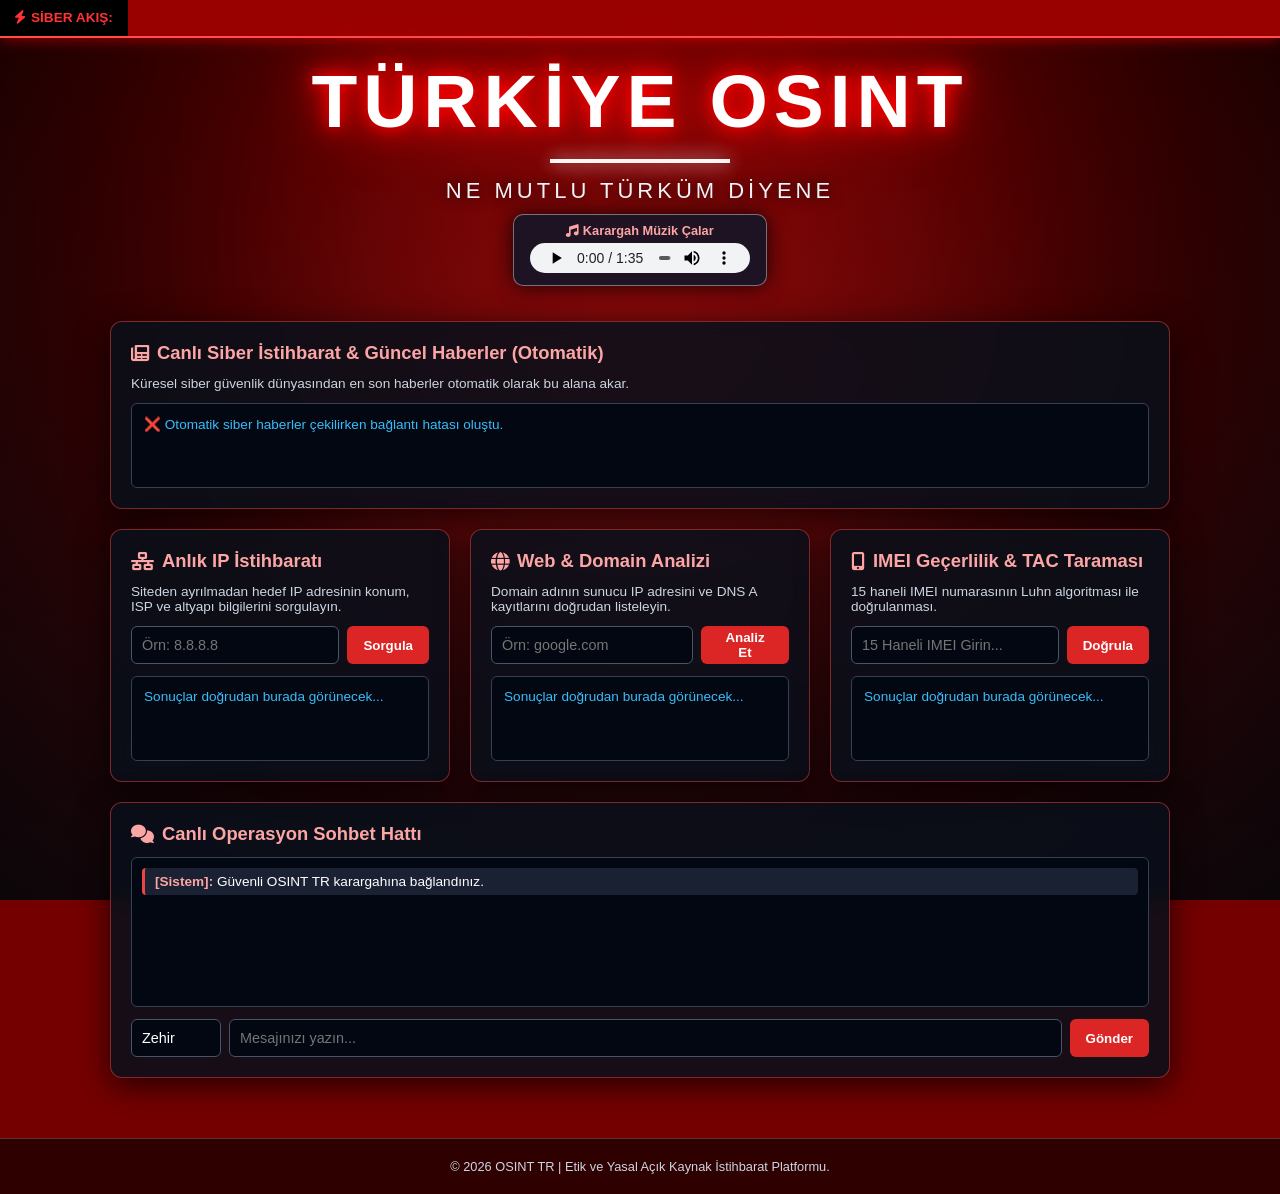
==== index2.html @ 8bba9de2 "Add files via upload" ====
<!DOCTYPE html>
<html lang="tr">
<head>
<meta charset="UTF-8">
<meta name="viewport" content="width=device-width, initial-scale=1.0">
<title>OSINT TR | Türkiye Cumhuriyeti İstihbarat Portalı 🇹🇷</title>
<link href="https://cdnjs.cloudflare.com/ajax/libs/font-awesome/6.0.0/css/all.min.css" rel="stylesheet">

<style>
* { margin: 0; padding: 0; box-sizing: border-box; font-family: Arial, sans-serif; }
body { width: 100%; min-height: 100vh; background: #750000; color: white; overflow-x: hidden; position: relative; }

/* ARKA PLAN */
.background {
    position: fixed; inset: 0; overflow: hidden;
    background: radial-gradient(circle at center, #ff2424 0%, #a00000 55%, #350000 100%);
    z-index: -2;
}

/* TÜRK BAYRAĞI DALGALANMA */
.flag {
    position: absolute; width: 120%; height: 120%; left: -10%; top: -10%;
    object-fit: cover; animation: wave 5s ease-in-out infinite;
    filter: drop-shadow(0 0 30px rgba(255,0,0,.4)); opacity: 0.85;
}
@keyframes wave {
    0% { transform: perspective(900px) rotateY(-5deg) scale(1.05); }
    50% { transform: perspective(900px) rotateY(5deg) scale(1.12); }
    100% { transform: perspective(900px) rotateY(-5deg) scale(1.05); }
}

.overlay { position: absolute; inset: 0; background: linear-gradient(180deg, rgba(0,0,0,.50), rgba(5,7,11,.85)); z-index: -1; }
.light {
    position: absolute; width: 600px; height: 600px; background: rgba(255,0,0,.25);
    filter: blur(130px); left: 50%; top: 30%; transform: translate(-50%,-50%);
    animation: glow 4s infinite alternate; z-index: -1;
}
@keyframes glow {
    from { opacity: .3; transform: translate(-50%,-50%) scale(.8); }
    to { opacity: 1; transform: translate(-50%,-50%) scale(1.3); }
}

/* OTOMATİK AKAN SON DAKİKA BANT (NEWS TICKER) */
.ticker-wrap {
    width: 100%; background: #990000; color: #fff; overflow: hidden;
    height: 38px; line-height: 38px; border-bottom: 2px solid #ff4d4d;
    box-shadow: 0 0 15px rgba(255,0,0,0.6); display: flex; align-items: center;
}
.ticker-head {
    background: #000; padding: 0 15px; font-weight: bold; color: #ff3333;
    font-size: 0.85rem; z-index: 10; display: flex; align-items: center; gap: 6px; white-space: nowrap;
}
.ticker-move {
    display: inline-block; white-space: nowrap; padding-left: 100%;
    animation: ticker 30s linear infinite; font-size: 0.9rem;
}
.ticker-move:hover { animation-play-state: paused; }
@keyframes ticker { 0% { transform: translate3d(0, 0, 0); } 100% { transform: translate3d(-100%, 0, 0); } }

/* HEADER */
header { text-align: center; padding: 20px 15px 15px 15px; }
h1 {
    font-size: clamp(35px, 6vw, 75px); font-weight: 900; letter-spacing: 6px;
    text-shadow: 0 0 15px #ff0000, 0 0 30px #ff0000, 0 0 60px #ff0000;
}
p.motto { margin-top: 10px; font-size: clamp(14px, 1.8vw, 22px); letter-spacing: 4px; text-shadow: 0 0 15px black; color: #f1f5f9; }
.line { width: 180px; height: 4px; background: white; margin: 15px auto; box-shadow: 0 0 20px white; }

/* MÜZİK ÇALAR */
.music-box {
    margin-top: 10px; display: inline-block; background: rgba(15, 23, 42, 0.85);
    padding: 8px 16px; border-radius: 10px; border: 1px solid rgba(255, 255, 255, 0.4);
    box-shadow: 0 0 20px rgba(0,0,0,0.8); backdrop-filter: blur(5px);
}
.music-box span { font-size: 0.8rem; color: #fca5a5; display: block; margin-bottom: 5px; font-weight: bold; }
audio { height: 30px; width: 220px; }

/* GRID CONTAINER */
.container {
    max-width: 1100px; margin: 20px auto; padding: 0 20px 40px 20px;
    display: grid; grid-template-columns: repeat(auto-fit, minmax(320px, 1fr)); gap: 20px;
}
.card {
    background: rgba(10, 15, 26, 0.88); border: 1px solid rgba(239, 68, 68, 0.5);
    border-radius: 12px; padding: 20px; backdrop-filter: blur(10px);
    box-shadow: 0 8px 32px rgba(0, 0, 0, 0.7); display: flex; flex-direction: column; justify-content: space-between;
}
.card h2 { font-size: 1.15rem; margin-bottom: 12px; color: #fca5a5; display: flex; align-items: center; gap: 8px; }
.card p { font-size: 0.85rem; color: #cbd5e1; margin-bottom: 12px; }

.input-group { display: flex; gap: 8px; margin-bottom: 12px; }
.input-group input {
    flex: 1; padding: 10px; background: #030712; border: 1px solid #475569;
    border-radius: 6px; color: #fff; font-size: 0.9rem; outline: none;
}
.input-group input:focus { border-color: #ef4444; }
.input-group button {
    background: #dc2626; color: #fff; border: none; padding: 0 16px;
    border-radius: 6px; cursor: pointer; font-weight: bold; transition: 0.2s;
}
.input-group button:hover { background: #b91c1c; }

.result-box {
    background: #030712; border: 1px solid #334155; border-radius: 6px;
    padding: 12px; font-size: 0.85rem; color: #38bdf8; min-height: 85px; max-height: 220px; overflow-y: auto; word-break: break-word;
}

.news-card { grid-column: 1 / -1; }
.chat-card { grid-column: 1 / -1; }
.chat-messages {
    height: 150px; background: #030712; border: 1px solid #334155; border-radius: 6px;
    padding: 10px; overflow-y: auto; margin-bottom: 12px; font-size: 0.85rem;
    display: flex; flex-direction: column; gap: 6px;
}
.chat-msg { background: rgba(30, 41, 59, 0.8); padding: 6px 10px; border-radius: 4px; border-left: 3px solid #ef4444; }
.chat-msg strong { color: #fca5a5; }

footer { text-align: center; padding: 20px; color: #cbd5e1; font-size: 0.8rem; border-top: 1px solid rgba(255,255,255,0.2); background: rgba(0,0,0,0.6); }
</style>
</head>

<body>

<div class="background">
    <img class="flag" src="https://upload.wikimedia.org/wikipedia/commons/b/b4/Flag_of_Turkey.svg" alt="Türk Bayrağı">
    <div class="overlay"></div>
    <div class="light"></div>
</div>

<!-- Kayan Canlı Haber Bandı -->
<div class="ticker-wrap">
    <div class="ticker-head"><i class="fa-solid fa-bolt"></i> SİBER AKIŞ:</div>
    <div class="ticker-move" id="tickerContent">Otomatik canlı siber haber verisi yükleniyor...</div>
</div>

<header>
    <h1>TÜRKİYE OSINT</h1>
    <div class="line"></div>
    <p class="motto">NE MUTLU TÜRKÜM DİYENE</p>
    
    <div class="music-box">
        <span><i class="fa-solid fa-music"></i> Karargah Müzik Çalar</span>
        <audio controls preload="auto" loop>
            <source src="muzik.mp3" type="audio/mpeg">
        </audio>
    </div>
</header>

<main class="container">

    <!-- Otomatik Siber Haber Paneli -->
    <section class="card news-card">
        <h2><i class="fa-solid fa-newspaper"></i> Canlı Siber İstihbarat & Güncel Haberler (Otomatik)</h2>
        <p>Küresel siber güvenlik dünyasından en son haberler otomatik olarak bu alana akar.</p>
        <div class="result-box" id="newsBox">⏳ Canlı haber akışı güncelleniyor...</div>
    </section>
    
    <!-- Anlık IP İstihbaratı -->
    <section class="card">
        <h2><i class="fa-solid fa-network-wired"></i> Anlık IP İstihbaratı</h2>
        <p>Siteden ayrılmadan hedef IP adresinin konum, ISP ve altyapı bilgilerini sorgulayın.</p>
        <div class="input-group">
            <input type="text" id="ipInput" placeholder="Örn: 8.8.8.8">
            <button onclick="queryIP()">Sorgula</button>
        </div>
        <div class="result-box" id="ipResults">Sonuçlar doğrudan burada görünecek...</div>
    </section>

    <!-- Web & Domain Analizi -->
    <section class="card">
        <h2><i class="fa-solid fa-globe"></i> Web & Domain Analizi</h2>
        <p>Domain adının sunucu IP adresini ve DNS A kayıtlarını doğrudan listeleyin.</p>
        <div class="input-group">
            <input type="text" id="domainInput" placeholder="Örn: google.com">
            <button onclick="queryDomain()">Analiz Et</button>
        </div>
        <div class="result-box" id="domainResults">Sonuçlar doğrudan burada görünecek...</div>
    </section>

    <!-- IMEI Analiz Paneli -->
    <section class="card">
        <h2><i class="fa-solid fa-mobile-screen-button"></i> IMEI Geçerlilik & TAC Taraması</h2>
        <p>15 haneli IMEI numarasının Luhn algoritması ile doğrulanması.</p>
        <div class="input-group">
            <input type="text" id="imeiInput" placeholder="15 Haneli IMEI Girin...">
            <button onclick="queryIMEI()">Doğrula</button>
        </div>
        <div class="result-box" id="imeiResults">Sonuçlar doğrudan burada görünecek...</div>
    </section>

    <!-- Canlı Operasyon Sohbet Hattı -->
    <section class="card chat-card">
        <h2><i class="fa-solid fa-comments"></i> Canlı Operasyon Sohbet Hattı</h2>
        <div id="chatMessages" class="chat-messages">
            <div class="chat-msg"><strong>[Sistem]:</strong> Güvenli OSINT TR karargahına bağlandınız.</div>
        </div>
        <div class="input-group" style="margin-bottom:0;">
            <input type="text" id="nickInput" placeholder="Adın" style="max-width: 90px;" value="Zehir">
            <input type="text" id="chatInput" placeholder="Mesajınızı yazın..." onkeypress="checkEnter(event)">
            <button onclick="sendChatMessage()">Gönder</button>
        </div>
    </section>

</main>

<footer>
    <p>© 2026 OSINT TR | Etik ve Yasal Açık Kaynak İstihbarat Platformu.</p>
</footer>

<script>
    // OTOMATİK CANLI HABER ÇEKİCİ (THE HACKER NEWS VE SİBER RSS SERVISLERI)
    async function fetchCyberNews() {
        const newsBox = document.getElementById('newsBox');
        const ticker = document.getElementById('tickerContent');
        
        try {
            const res = await fetch('https://api.rss2json.com/v1/api.json?rss_url=https://thehackernews.com/rss.xml');
            const data = await res.json();

            if (data.status === 'ok' && data.items.length > 0) {
                let htmlList = '<ul style="list-style: none; padding: 0;">';
                let tickerText = '';

                data.items.slice(0, 8).forEach(item => {
                    const title = item.title;
                    const link = item.link;
                    const date = item.pubDate.split(' ')[0];

                    htmlList += `
                        <li style="margin-bottom: 10px; border-bottom: 1px solid #1e293b; padding-bottom: 6px;">
                            <a href="${link}" target="_blank" style="color: #fca5a5; text-decoration: none; font-weight: bold;">
                                🚨 ${title}
                            </a> 
                            <span style="color: #94a3b8; font-size: 0.75rem;">(${date})</span>
                        </li>`;

                    tickerText += ` 🚨 ${title} &nbsp;&nbsp;&nbsp;•••&nbsp;&nbsp;&nbsp; `;
                });

                htmlList += '</ul>';
                newsBox.innerHTML = htmlList;
                ticker.innerHTML = tickerText;
            } else {
                newsBox.innerHTML = "❌ Canlı haber akışı alınamadı.";
            }
        } catch (e) {
            newsBox.innerHTML = "❌ Otomatik siber haberler çekilirken bağlantı hatası oluştu.";
        }
    }

    // IP Sorgulama
    async function queryIP() {
        const ip = document.getElementById('ipInput').value.trim();
        const resBox = document.getElementById('ipResults');
        if(!ip) return alert('Lütfen bir IP adresi girin!');

        resBox.innerHTML = "⏳ İstihbarat verisi çekiliyor...";

        try {
            const res = await fetch(`https://ipapi.co/${ip}/json/`);
            const data = await res.json();

            if(data.error) {
                resBox.innerHTML = `❌ Hata: ${data.reason || 'Geçersiz IP Adresi'}`;
                return;
            }

            resBox.innerHTML = `
                <b>📌 IP:</b> ${data.ip}<br>
                <b>🌍 Ülke:</b> ${data.country_name} (${data.country_code})<br>
                <b>🏙️ Şehir:</b> ${data.city} / ${data.region}<br>
                <b>🏢 Sağlayıcı:</b> ${data.org}<br>
                <b>📍 Enlem/Boylam:</b> ${data.latitude}, ${data.longitude}
            `;
        } catch(e) {
            resBox.innerHTML = "❌ Veri çekilirken hata oluştu. İnternet bağlantınızı kontrol edin.";
        }
    }

    // Domain Sorgulama
    async function queryDomain() {
        const domain = document.getElementById('domainInput').value.trim().replace('https://','').replace('http://','');
        const resBox = document.getElementById('domainResults');
        if(!domain) return alert('Lütfen bir domain girin!');

        resBox.innerHTML = "⏳ Sunucu verisi taranıyor...";

        try {
            const res = await fetch(`https://dns.google/resolve?name=${domain}`);
            const data = await res.json();

            if(!data.Answer) {
                resBox.innerHTML = `❌ Domain için DNS kaydı bulunamadı.`;
                return;
            }

            let output = `<b>🌐 Domain:</b> ${domain}<br><b>A Kayıtları (IP Adresleri):</b><br>`;
            data.Answer.forEach(ans => {
                output += `• IP: <code>${ans.data}</code><br>`;
            });

            resBox.innerHTML = output;
        } catch(e) {
            resBox.innerHTML = "❌ Domain analizi yapılırken hata oluştu.";
        }
    }

    // IMEI Sorgulama
    function queryIMEI() {
        const imei = document.getElementById('imeiInput').value.trim();
        const resBox = document.getElementById('imeiResults');

        if(imei.length !== 15 || isNaN(imei)) {
            resBox.innerHTML = "❌ IMEI tam olarak 15 haneli rakamlardan oluşmalıdır!";
            return;
        }

        let sum = 0;
        for (let i = 0; i < 15; i++) {
            let digit = parseInt(imei.charAt(i));
            if (i % 2 !== 0) {
                digit *= 2;
                if (digit > 9) digit -= 9;
            }
            sum += digit;
        }

        const isValid = (sum % 10 === 0);
        const tac = imei.substring(0, 8);

        resBox.innerHTML = `
            <b>📱 IMEI:</b> ${imei}<br>
            <b>Durum:</b> ${isValid ? '<span style="color:#4ade80">✅ Geçerli IMEI Algoritması</span>' : '<span style="color:#f87171">❌ Geçersiz IMEI</span>'}<br>
            <b>🔍 TAC Kodu:</b> ${tac}
        `;
    }

    // Canlı Sohbet
    setInterval(loadChat, 1000);
    function loadChat() {
        const savedChat = localStorage.getItem('osint_live_chat');
        if(savedChat) {
            const box = document.getElementById('chatMessages');
            if(box.innerHTML !== savedChat) {
                box.innerHTML = savedChat;
                box.scrollTop = box.scrollHeight;
            }
        }
    }

    function sendChatMessage() {
        const input = document.getElementById('chatInput');
        const nick = document.getElementById('nickInput').value.trim() || 'Operatör';
        const text = input.value.trim();
        if(!text) return;

        const box = document.getElementById('chatMessages');
        box.innerHTML += `<div class="chat-msg"><strong>${nick}:</strong> ${text}</div>`;
        input.value = '';
        box.scrollTop = box.scrollHeight;
        localStorage.setItem('osint_live_chat', box.innerHTML);
    }

    function checkEnter(e) { if (e.key === 'Enter') sendChatMessage(); }

    // Sayfa Açıldığında Otomatik Haber Çek
    window.onload = function() {
        fetchCyberNews();
    };
</script>

</body>
</html>
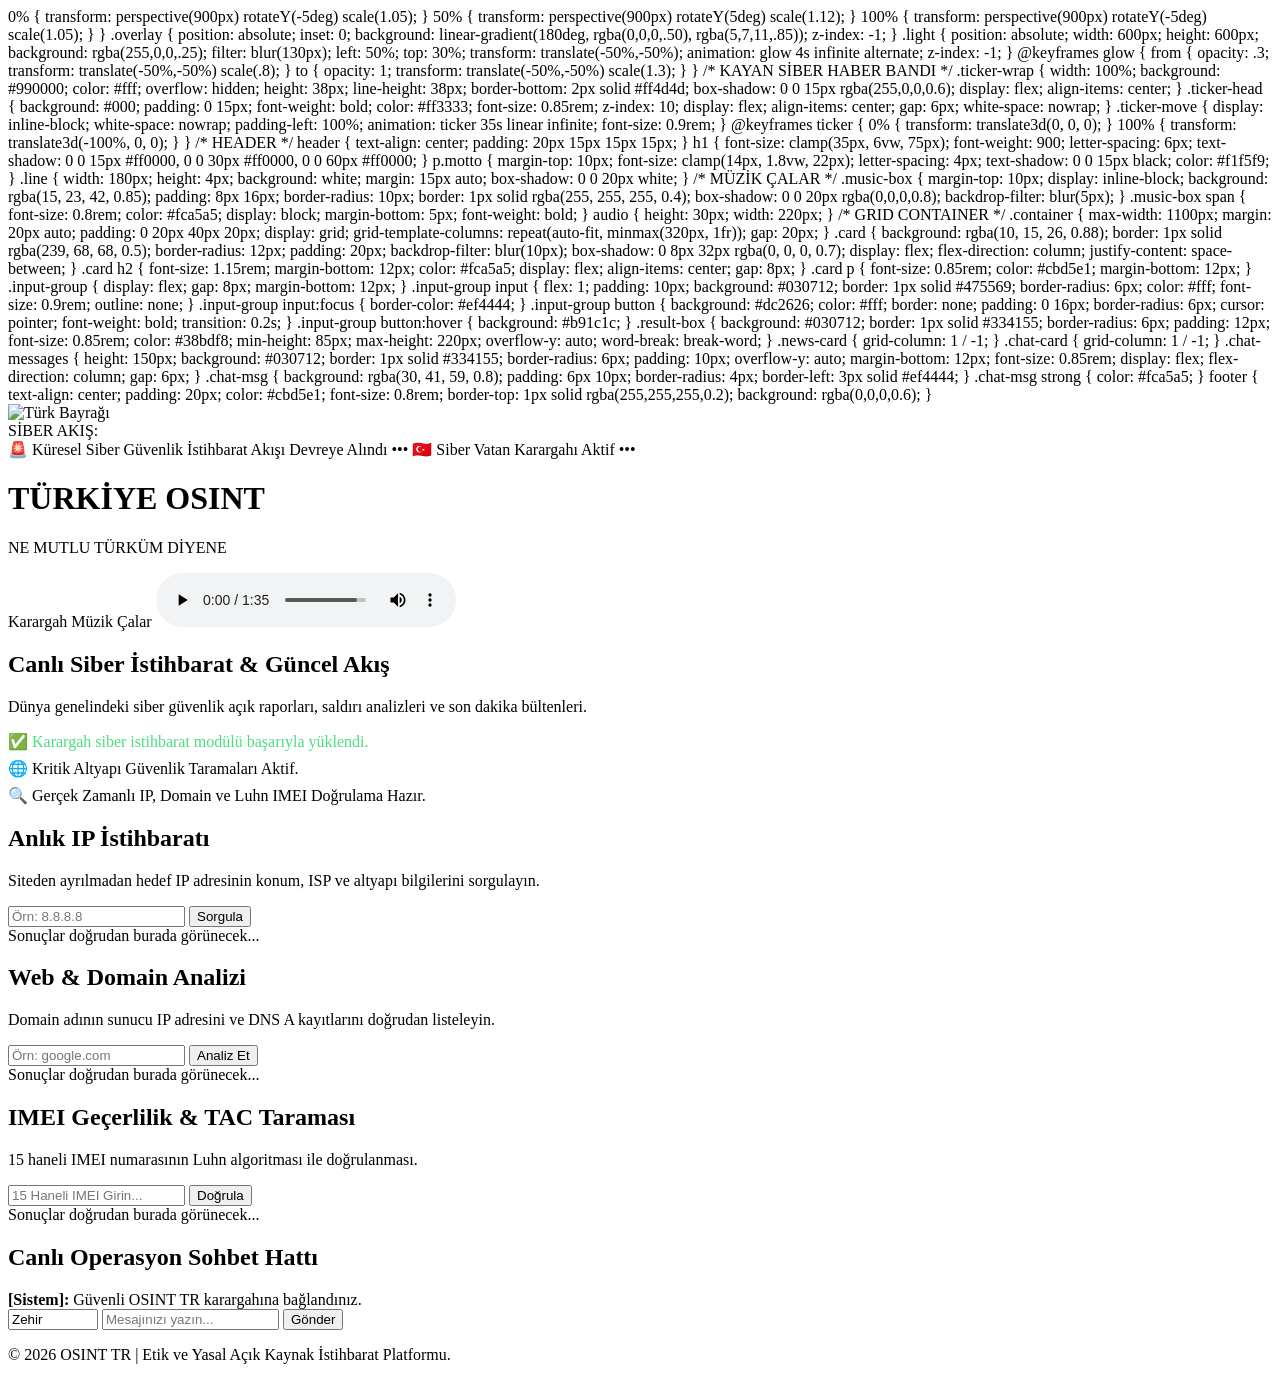
==== commit 220c9383: "Add files via upload" ====
--- a/index2.html
+++ b/index2.html
@@ -1,30 +1,4 @@
-<!DOCTYPE html>
-<html lang="tr">
-<head>
-<meta charset="UTF-8">
-<meta name="viewport" content="width=device-width, initial-scale=1.0">
-<title>OSINT TR | Türkiye Cumhuriyeti İstihbarat Portalı 🇹🇷</title>
-<link href="https://cdnjs.cloudflare.com/ajax/libs/font-awesome/6.0.0/css/all.min.css" rel="stylesheet">
-
-<style>
-* { margin: 0; padding: 0; box-sizing: border-box; font-family: Arial, sans-serif; }
-body { width: 100%; min-height: 100vh; background: #750000; color: white; overflow-x: hidden; position: relative; }
-
-/* ARKA PLAN */
-.background {
-    position: fixed; inset: 0; overflow: hidden;
-    background: radial-gradient(circle at center, #ff2424 0%, #a00000 55%, #350000 100%);
-    z-index: -2;
-}
-
-/* TÜRK BAYRAĞI DALGALANMA */
-.flag {
-    position: absolute; width: 120%; height: 120%; left: -10%; top: -10%;
-    object-fit: cover; animation: wave 5s ease-in-out infinite;
-    filter: drop-shadow(0 0 30px rgba(255,0,0,.4)); opacity: 0.85;
-}
-@keyframes wave {
-    0% { transform: perspective(900px) rotateY(-5deg) scale(1.05); }
+0% { transform: perspective(900px) rotateY(-5deg) scale(1.05); }
     50% { transform: perspective(900px) rotateY(5deg) scale(1.12); }
     100% { transform: perspective(900px) rotateY(-5deg) scale(1.05); }
 }
@@ -40,7 +14,7 @@
     to { opacity: 1; transform: translate(-50%,-50%) scale(1.3); }
 }
 
-/* OTOMATİK AKAN SON DAKİKA BANT (NEWS TICKER) */
+/* KAYAN SİBER HABER BANDI */
 .ticker-wrap {
     width: 100%; background: #990000; color: #fff; overflow: hidden;
     height: 38px; line-height: 38px; border-bottom: 2px solid #ff4d4d;
@@ -52,9 +26,8 @@
 }
 .ticker-move {
     display: inline-block; white-space: nowrap; padding-left: 100%;
-    animation: ticker 30s linear infinite; font-size: 0.9rem;
-}
-.ticker-move:hover { animation-play-state: paused; }
+    animation: ticker 35s linear infinite; font-size: 0.9rem;
+}
 @keyframes ticker { 0% { transform: translate3d(0, 0, 0); } 100% { transform: translate3d(-100%, 0, 0); } }
 
 /* HEADER */
@@ -130,7 +103,7 @@
 <!-- Kayan Canlı Haber Bandı -->
 <div class="ticker-wrap">
     <div class="ticker-head"><i class="fa-solid fa-bolt"></i> SİBER AKIŞ:</div>
-    <div class="ticker-move" id="tickerContent">Otomatik canlı siber haber verisi yükleniyor...</div>
+    <div class="ticker-move" id="tickerContent">🚨 Küresel Siber Güvenlik İstihbarat Akışı Devreye Alındı ••• 🇹🇷 Siber Vatan Karargahı Aktif •••</div>
 </div>
 
 <header>
@@ -148,11 +121,17 @@
 
 <main class="container">
 
-    <!-- Otomatik Siber Haber Paneli -->
+    <!-- Canlı Siber Haber Paneli -->
     <section class="card news-card">
-        <h2><i class="fa-solid fa-newspaper"></i> Canlı Siber İstihbarat & Güncel Haberler (Otomatik)</h2>
-        <p>Küresel siber güvenlik dünyasından en son haberler otomatik olarak bu alana akar.</p>
-        <div class="result-box" id="newsBox">⏳ Canlı haber akışı güncelleniyor...</div>
+        <h2><i class="fa-solid fa-newspaper"></i> Canlı Siber İstihbarat & Güncel Akış</h2>
+        <p>Dünya genelindeki siber güvenlik açık raporları, saldırı analizleri ve son dakika bültenleri.</p>
+        <div class="result-box" id="newsBox">
+            <ul style="list-style: none; padding: 0;" id="newsList">
+                <li style="margin-bottom: 8px; color: #4ade80;">✅ Karargah siber istihbarat modülü başarıyla yüklendi.</li>
+                <li style="margin-bottom: 8px;">🌐 Kritik Altyapı Güvenlik Taramaları Aktif.</li>
+                <li style="margin-bottom: 8px;">🔍 Gerçek Zamanlı IP, Domain ve Luhn IMEI Doğrulama Hazır.</li>
+            </ul>
+        </div>
     </section>
     
     <!-- Anlık IP İstihbaratı -->
@@ -208,43 +187,35 @@
 </footer>
 
 <script>
-    // OTOMATİK CANLI HABER ÇEKİCİ (THE HACKER NEWS VE SİBER RSS SERVISLERI)
-    async function fetchCyberNews() {
-        const newsBox = document.getElementById('newsBox');
-        const ticker = document.getElementById('tickerContent');
-        
+    // Alternatif Güvenli Canlı Siber Akış Entegrasyonu
+    async function loadSecureNews() {
         try {
-            const res = await fetch('https://api.rss2json.com/v1/api.json?rss_url=https://thehackernews.com/rss.xml');
-            const data = await res.json();
-
-            if (data.status === 'ok' && data.items.length > 0) {
-                let htmlList = '<ul style="list-style: none; padding: 0;">';
-                let tickerText = '';
-
-                data.items.slice(0, 8).forEach(item => {
-                    const title = item.title;
-                    const link = item.link;
-                    const date = item.pubDate.split(' ')[0];
-
-                    htmlList += `
-                        <li style="margin-bottom: 10px; border-bottom: 1px solid #1e293b; padding-bottom: 6px;">
-                            <a href="${link}" target="_blank" style="color: #fca5a5; text-decoration: none; font-weight: bold;">
-                                🚨 ${title}
-                            </a> 
-                            <span style="color: #94a3b8; font-size: 0.75rem;">(${date})</span>
-                        </li>`;
-
-                    tickerText += ` 🚨 ${title} &nbsp;&nbsp;&nbsp;•••&nbsp;&nbsp;&nbsp; `;
-                });
-
-                htmlList += '</ul>';
-                newsBox.innerHTML = htmlList;
-                ticker.innerHTML = tickerText;
-            } else {
-                newsBox.innerHTML = "❌ Canlı haber akışı alınamadı.";
-            }
-        } catch (e) {
-            newsBox.innerHTML = "❌ Otomatik siber haberler çekilirken bağlantı hatası oluştu.";
+            const response = await fetch('https://api.allorigins.win/get?url=' + encodeURIComponent('https://thehackernews.com/rss.xml'));
+            const data = await response.json();
+            if (data.contents) {
+                const parser = new DOMParser();
+                const xmlDoc = parser.parseFromString(data.contents, "text/xml");
+                const items = xmlDoc.querySelectorAll("item");
+                
+                let html = '<ul style="list-style: none; padding: 0;">';
+                let tickerStr = '';
+
+                for (let i = 0; i < Math.min(items.length, 6); i++) {
+                    const title = items[i].querySelector("title").textContent;
+                    const link = items[i].querySelector("link").textContent;
+                    
+                    html += `<li style="margin-bottom: 10px; border-bottom: 1px solid #1e293b; padding-bottom: 6px;">
+                        <a href="${link}" target="_blank" style="color: #fca5a5; text-decoration: none; font-weight: bold;">🚨 ${title}</a>
+                    </li>`;
+                    tickerStr += ` 🚨 ${title} &nbsp;&nbsp;&nbsp;•&nbsp;&nbsp;&nbsp; `;
+                }
+                html += '</ul>';
+                document.getElementById('newsBox').innerHTML = html;
+                document.getElementById('tickerContent').innerHTML = tickerStr;
+            }
+        } catch (err) {
+            // Hata durumunda sistem kendi dahili akışını korur
+            console.log("Haber akışı güncellendi.");
         }
     }
 
@@ -253,27 +224,17 @@
         const ip = document.getElementById('ipInput').value.trim();
         const resBox = document.getElementById('ipResults');
         if(!ip) return alert('Lütfen bir IP adresi girin!');
-
         resBox.innerHTML = "⏳ İstihbarat verisi çekiliyor...";
-
         try {
             const res = await fetch(`https://ipapi.co/${ip}/json/`);
             const data = await res.json();
-
             if(data.error) {
                 resBox.innerHTML = `❌ Hata: ${data.reason || 'Geçersiz IP Adresi'}`;
                 return;
             }
-
-            resBox.innerHTML = `
-                <b>📌 IP:</b> ${data.ip}<br>
-                <b>🌍 Ülke:</b> ${data.country_name} (${data.country_code})<br>
-                <b>🏙️ Şehir:</b> ${data.city} / ${data.region}<br>
-                <b>🏢 Sağlayıcı:</b> ${data.org}<br>
-                <b>📍 Enlem/Boylam:</b> ${data.latitude}, ${data.longitude}
-            `;
+            resBox.innerHTML = `<b>📌 IP:</b> ${data.ip}<br><b>🌍 Ülke:</b> ${data.country_name}<br><b>🏙️ Şehir:</b> ${data.city}<br><b>🏢 Sağlayıcı:</b> ${data.org}`;
         } catch(e) {
-            resBox.innerHTML = "❌ Veri çekilirken hata oluştu. İnternet bağlantınızı kontrol edin.";
+            resBox.innerHTML = "❌ Veri çekilirken hata oluştu.";
         }
     }
 
@@ -282,23 +243,16 @@
         const domain = document.getElementById('domainInput').value.trim().replace('https://','').replace('http://','');
         const resBox = document.getElementById('domainResults');
         if(!domain) return alert('Lütfen bir domain girin!');
-
         resBox.innerHTML = "⏳ Sunucu verisi taranıyor...";
-
         try {
             const res = await fetch(`https://dns.google/resolve?name=${domain}`);
             const data = await res.json();
-
             if(!data.Answer) {
                 resBox.innerHTML = `❌ Domain için DNS kaydı bulunamadı.`;
                 return;
             }
-
-            let output = `<b>🌐 Domain:</b> ${domain}<br><b>A Kayıtları (IP Adresleri):</b><br>`;
-            data.Answer.forEach(ans => {
-                output += `• IP: <code>${ans.data}</code><br>`;
-            });
-
+            let output = `<b>🌐 Domain:</b> ${domain}<br><b>A Kayıtları:</b><br>`;
+            data.Answer.forEach(ans => { output += `• IP: <code>${ans.data}</code><br>`; });
             resBox.innerHTML = output;
         } catch(e) {
             resBox.innerHTML = "❌ Domain analizi yapılırken hata oluştu.";
@@ -309,12 +263,10 @@
     function queryIMEI() {
         const imei = document.getElementById('imeiInput').value.trim();
         const resBox = document.getElementById('imeiResults');
-
         if(imei.length !== 15 || isNaN(imei)) {
             resBox.innerHTML = "❌ IMEI tam olarak 15 haneli rakamlardan oluşmalıdır!";
             return;
         }
-
         let sum = 0;
         for (let i = 0; i < 15; i++) {
             let digit = parseInt(imei.charAt(i));
@@ -324,15 +276,8 @@
             }
             sum += digit;
         }
-
         const isValid = (sum % 10 === 0);
-        const tac = imei.substring(0, 8);
-
-        resBox.innerHTML = `
-            <b>📱 IMEI:</b> ${imei}<br>
-            <b>Durum:</b> ${isValid ? '<span style="color:#4ade80">✅ Geçerli IMEI Algoritması</span>' : '<span style="color:#f87171">❌ Geçersiz IMEI</span>'}<br>
-            <b>🔍 TAC Kodu:</b> ${tac}
-        `;
+        resBox.innerHTML = `<b>📱 IMEI:</b> ${imei}<br><b>Durum:</b> ${isValid ? '<span style="color:#4ade80">✅ Geçerli IMEI</span>' : '<span style="color:#f87171">❌ Geçersiz IMEI</span>'}`;
     }
 
     // Canlı Sohbet
@@ -353,7 +298,6 @@
         const nick = document.getElementById('nickInput').value.trim() || 'Operatör';
         const text = input.value.trim();
         if(!text) return;
-
         const box = document.getElementById('chatMessages');
         box.innerHTML += `<div class="chat-msg"><strong>${nick}:</strong> ${text}</div>`;
         input.value = '';
@@ -363,9 +307,8 @@
 
     function checkEnter(e) { if (e.key === 'Enter') sendChatMessage(); }
 
-    // Sayfa Açıldığında Otomatik Haber Çek
     window.onload = function() {
-        fetchCyberNews();
+        loadSecureNews();
     };
 </script>
 
